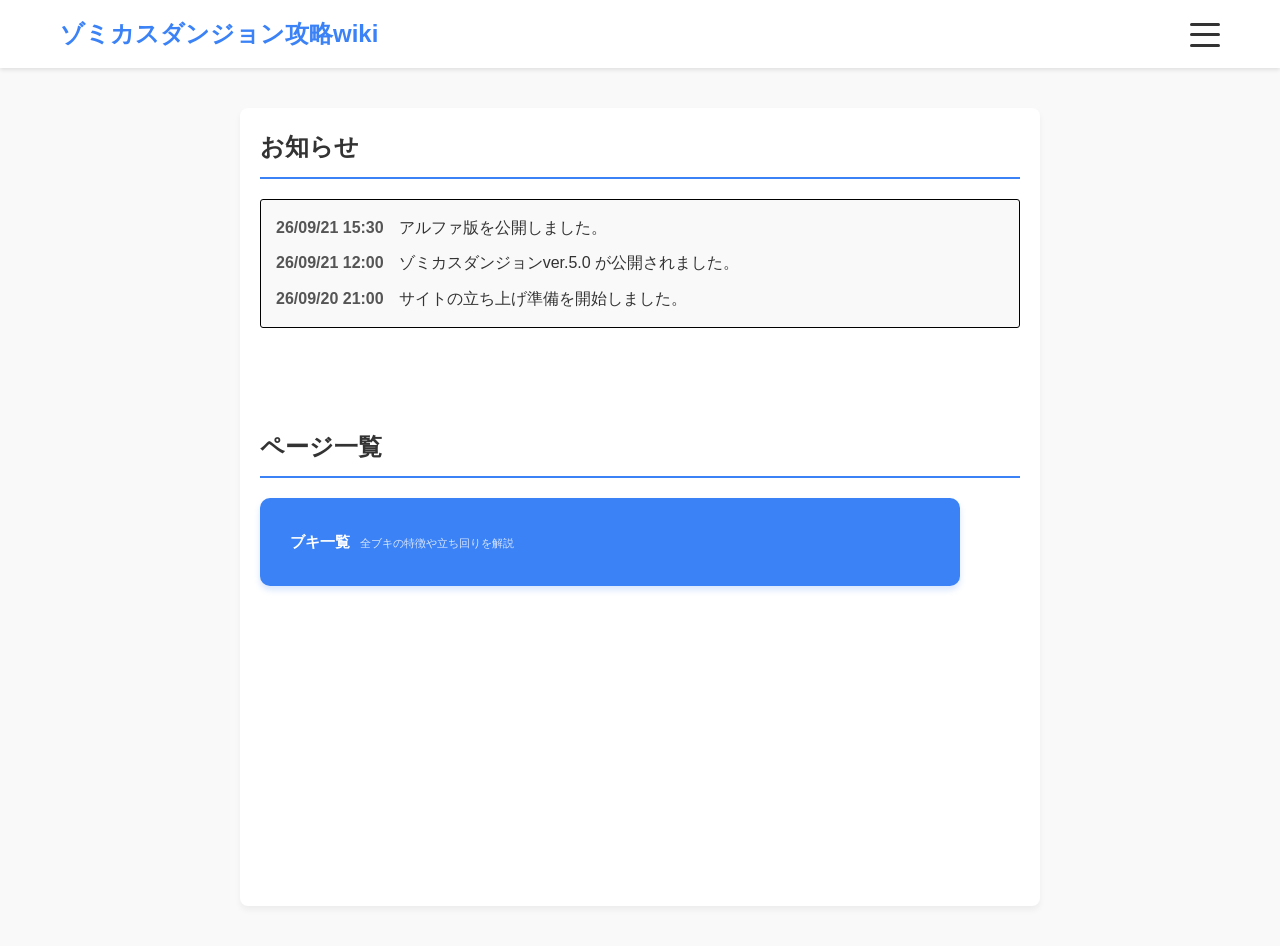
==== index.html @ d95a2750 "Add files via upload" ====
<!DOCTYPE html>
<html lang="ja">
<head>
    <meta charset="UTF-8">
    <meta name="viewport" content="width=device-width, initial-scale=1.0">
    <title>トップ-ゾミウィキ@ゾミカスダンジョン攻略wiki</title>
    <!-- cssファイル読み込み -->
    <link rel="stylesheet" href="style.css">
</head>
<body>

    <!-- ヘッダー -->
    <header class="site-header">
        <div class="header-container">
            <!-- タイトルロゴをトップページへリンクする-->
            <a href="index.html" class="logo">ゾミカスダンジョン攻略wiki</a>
            
            <!-- ハンバーガーボタン -->
            <button class="hamburger" id="js-hamburger" aria-label="メニューを開閉する">
                <span></span>
                <span></span>
                <span></span>
            </button>

            <!-- ナビゲーションメニュー -->
            <nav class="nav-menu" id="js-nav-menu">
                <ul>
                    <!-- メニューの各リンク先 -->
                    <li><a href="index.html">トップ</a></li>
                    <li><a href="strategy.html">ダンジョン攻略</a></li>
                    <li><a href="weapon.html">ブキ一覧</a></li>
                    <li><a href="enemy_dictionary.html">ザコ敵図鑑</a></li>
                    <li><a href="boss_dictionary.html">ボス図鑑</a></li>
                </ul>
            </nav>
        </div>
    </header>

    <!-- メインコンテンツ -->
    <main class="main-content">
        <section id="section-news" style="margin-bottom: 100px;">
            <h1>お知らせ</h1>
            <div class="news-box">
                <dl class="news-list">
                    <dt>26/09/21 15:30</dt>
                    <dd>アルファ版を公開しました。</dd>

                    <dt>26/09/21 12:00</dt>
                    <dd>ゾミカスダンジョンver.5.0 が公開されました。</dd>

                    <dt>26/09/20 21:00</dt>
                    <dd>サイトの立ち上げ準備を開始しました。</dd>
                </dl>
            </div>
        </section>

        <section id="section-hero" style="margin-bottom: 300px;">
            <h1>ページ一覧</h1>
            <a href="weapon.html" class="btn btn-text">
                <span class="main-text">ブキ一覧</span>
                <span class="sub-text">全ブキの特徴や立ち回りを解説</span>
            </a>
        </section>
    </main>

    <!-- jsファイル読み込み -->
    <script src="script.js"></script>
</body>
</html>
---- style.css ----
/* 全体のリセット及び基本設定 */
* {
    margin: 0;
    padding: 0;
    box-sizing: border-box;
}
html {
  scroll-behavior: smooth;
  scroll-padding-top: 70px;
}
body {
    font-family: 'Helvetica Neue', Arial, sans-serif;
    line-height: 1.6;
    color: #333;
    background-color: #f9f9f9;
}

/* ヘッダー全体のスタイル */
.site-header {
    background-color: #ffffff;
    box-shadow: 0 2px 4px rgba(0,0,0,0.1);
    position: sticky;
    top: 0;
    z-index: 100;
}
.header-container {
    max-width: 1200px;
    margin: 0 auto;
    padding: 15px 20px;
    display: flex;
    justify-content: space-between;
    align-items: center;
    position: relative;
}
/* サイトロゴのスタイル */
.logo {
    font-size: 24px;
    font-weight: bold;
    color: #3b82f6;
    text-decoration: none;
    transition: opacity 0.2s;
}
.logo:hover {
  opacity: 0.7;
}

/* 三本線ボタンのスタイル */
.hamburger {
    display: block;
    position: relative;
    width: 30px;
    height: 25px;
    background: none;
    border: none;
    cursor: pointer;
    z-index: 110;
}
/* 三本線の共通設定 */
.hamburger span {
    display: block;
    position: absolute;
    width: 100%;
    height: 3px;
    background-color: #333;
    border-radius: 2px;
    transition: all 0.3s ease-in-out;
}
/* 各線の位置調整 */
.hamburger span:nth-child(1) { top: 1px; }
.hamburger span:nth-child(2) { top: 11px; }
.hamburger span:nth-child(3) { top: 22px; }

/* ボタンを押した時の「×」アニメーション */
.hamburger.is-active span:nth-child(1) {
    transform: translateY(11px) rotate(45deg);
}
.hamburger.is-active span:nth-child(2) {
    opacity: 0;
}
.hamburger.is-active span:nth-child(3) {
    transform: translateY(-11px) rotate(-45deg);
}

/* ナビゲーションメニュー */
.nav-menu {
    position: absolute;
    top: 65px;
    right: 20px;
    width: 200px;
    background-color: #ffffff;
    border-radius: 6px;
    box-shadow: 0 4px 12px rgba(0,0,0,0.15); /* 浮き出て見える影 */
    border: 1px solid #eee;
    padding: 10px 0;
    z-index: 100;
    
    /* 初期状態は非表示（ふわっと出すための設定） */
    opacity: 0;
    visibility: hidden;
    transform: translateY(-10px); /* 少し上から落ちてくる効果 */
    transition: all 0.3s ease;
}

/* メニューを開いた時 (activeクラスがついた時) */
.nav-menu.is-active {
    opacity: 1;
    visibility: visible;
    transform: translateY(0);
}

.nav-menu ul {
    list-style: none;
}
.nav-menu li {
    width: 100%;
}
.nav-menu a {
    display: block;
    text-decoration: none;
    color: #444;
    font-size: 16px;
    font-weight: 500;
    padding: 12px 20px;
    transition: background-color 0.2s, color 0.2s;
}
.nav-menu a:hover {
    background-color: #f0f6ff;
    color: #3b82f6;
}

/* メインコンテンツのスタイル */
.main-content {
    max-width: 800px;
    margin: 40px auto;
    padding: 20px;
    background-color: #ffffff;
    border-radius: 8px;
    box-shadow: 0 4px 6px rgba(0,0,0,0.05);
}
h1 {
    margin-bottom: 20px;
    border-bottom: 2px solid #3b82f6;
    padding-bottom: 10px;
}
p {
    margin-bottom: 15px;
}
/*ボタンのスタイル*/
.btn {
    display: block;
    width: 700px;
    padding: 32px 0;
    background-color: #3b82f6;
    color: #ffffff;
    text-decoration: none;
    font-weight: bold;
    border-radius: 10px;
    box-shadow: 0 4px 6px rgba(59, 130, 246, 0.2);
    transition: all 0.2s ease;
    cursor: pointer;
    text-align: left;
    padding-left: 30px;
}
.btn:hover {
    background-color: #2563eb; /* 背景色を少し濃い青にする */
    transform: translateY(-2px);
    box-shadow: 0 6px 12px rgba(59, 130, 246, 0.3);
}

/*ボタンがクリックされた時の動き*/
.btn:active {
    transform: translateY(0);  /* 押したときに元の高さに戻る */
    box-shadow: 0 2px 4px rgba(59, 130, 246, 0.2); /* 影を薄くする */
}
/*ボタン内のテキストの詳細設定*/
.btn-text {
    display: inline-flex;
    align-items: baseline;
    gap: 10px;
    white-space: nowrap;
}
.main-text {
    font-size: 15px;
    font-weight: 700;
}
.sub-text {
    font-size: 11px;
    font-weight: normal;
    opacity: 0.8;
    margin-top: 2px;
}
/*トップページのお知らせのスタイル*/
.news-box {
    max-height: 200px;
    overflow-y: auto;
    border: 1px solid #000;
    padding: 15px;
    background-color: #f9f9f9;
    border-radius: 3px;
}
.news-list {
    margin: 0;
    padding: 0;
    display: grid;
    grid-template-columns: auto 1fr;
    gap: 10px 15px;
}
.news-list dt {
    font-weight: bold;
    color: #555;
    white-spaec: nowrap;
}
.news-list dd {
    margin: 0;
    color: #333;
}
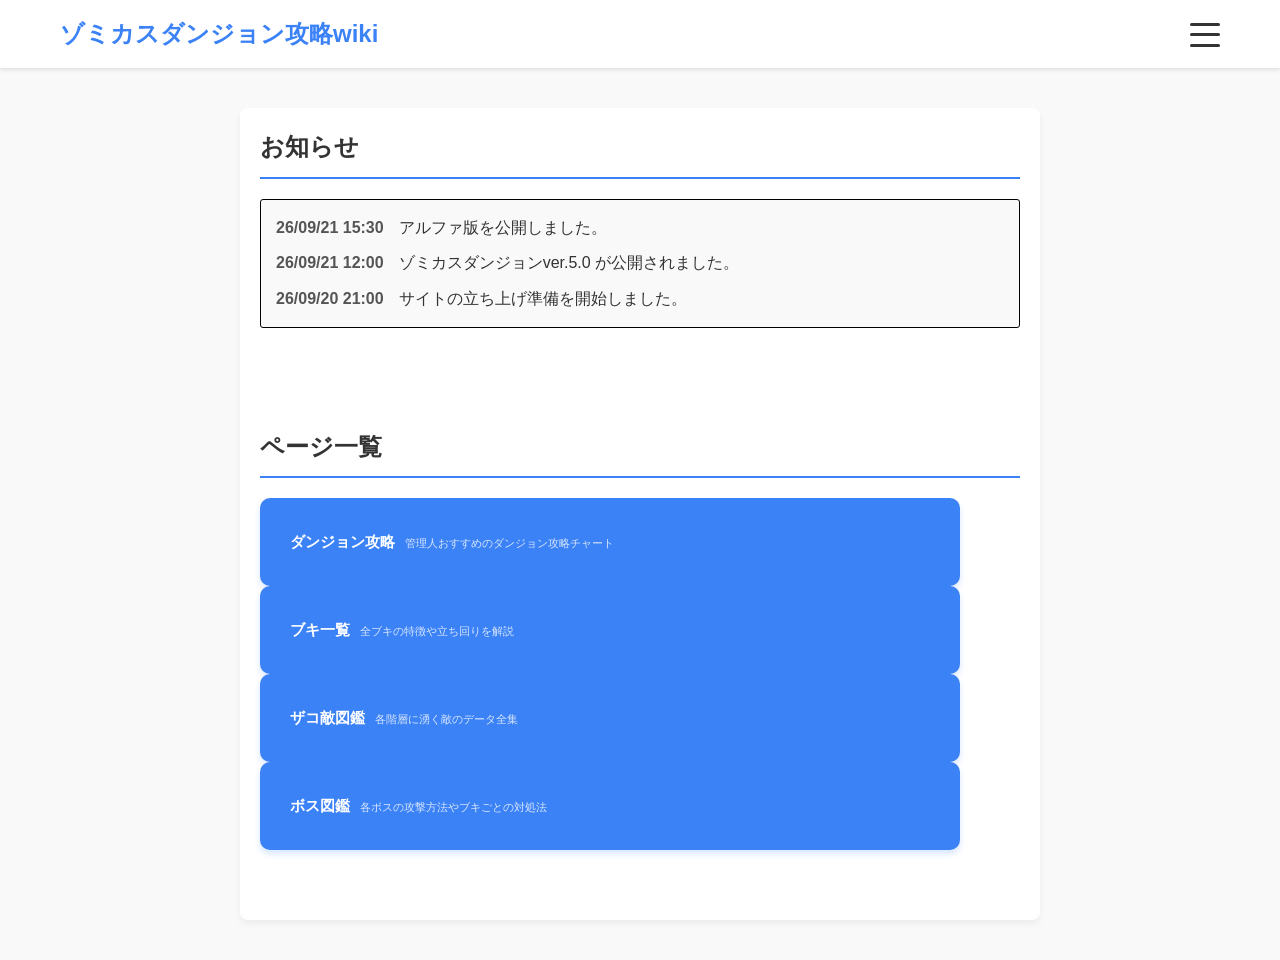
==== commit 0af8db4a: "Add files via upload" ====
--- a/index.html
+++ b/index.html
@@ -54,11 +54,26 @@
             </div>
         </section>
 
-        <section id="section-hero" style="margin-bottom: 300px;">
+        <section id="section-hero" style="margin-bottom: 50px;">
             <h1>ページ一覧</h1>
+            <a href="strategy.html" class="btn btn-text">
+                <span class="main-text">ダンジョン攻略</span>
+                <span class="sub-text">管理人おすすめのダンジョン攻略チャート</span>
+            </a>
+
             <a href="weapon.html" class="btn btn-text">
                 <span class="main-text">ブキ一覧</span>
                 <span class="sub-text">全ブキの特徴や立ち回りを解説</span>
+            </a>
+            
+            <a href="enemy_dictionary.html" class="btn btn-text">
+                <span class="main-text">ザコ敵図鑑</span>
+                <span class="sub-text">各階層に湧く敵のデータ全集</span>
+            </a>
+            
+            <a href="boss_dictionary.html" class="btn btn-text">
+                <span class="main-text">ボス図鑑</span>
+                <span class="sub-text">各ボスの攻撃方法やブキごとの対処法</span>
             </a>
         </section>
     </main>
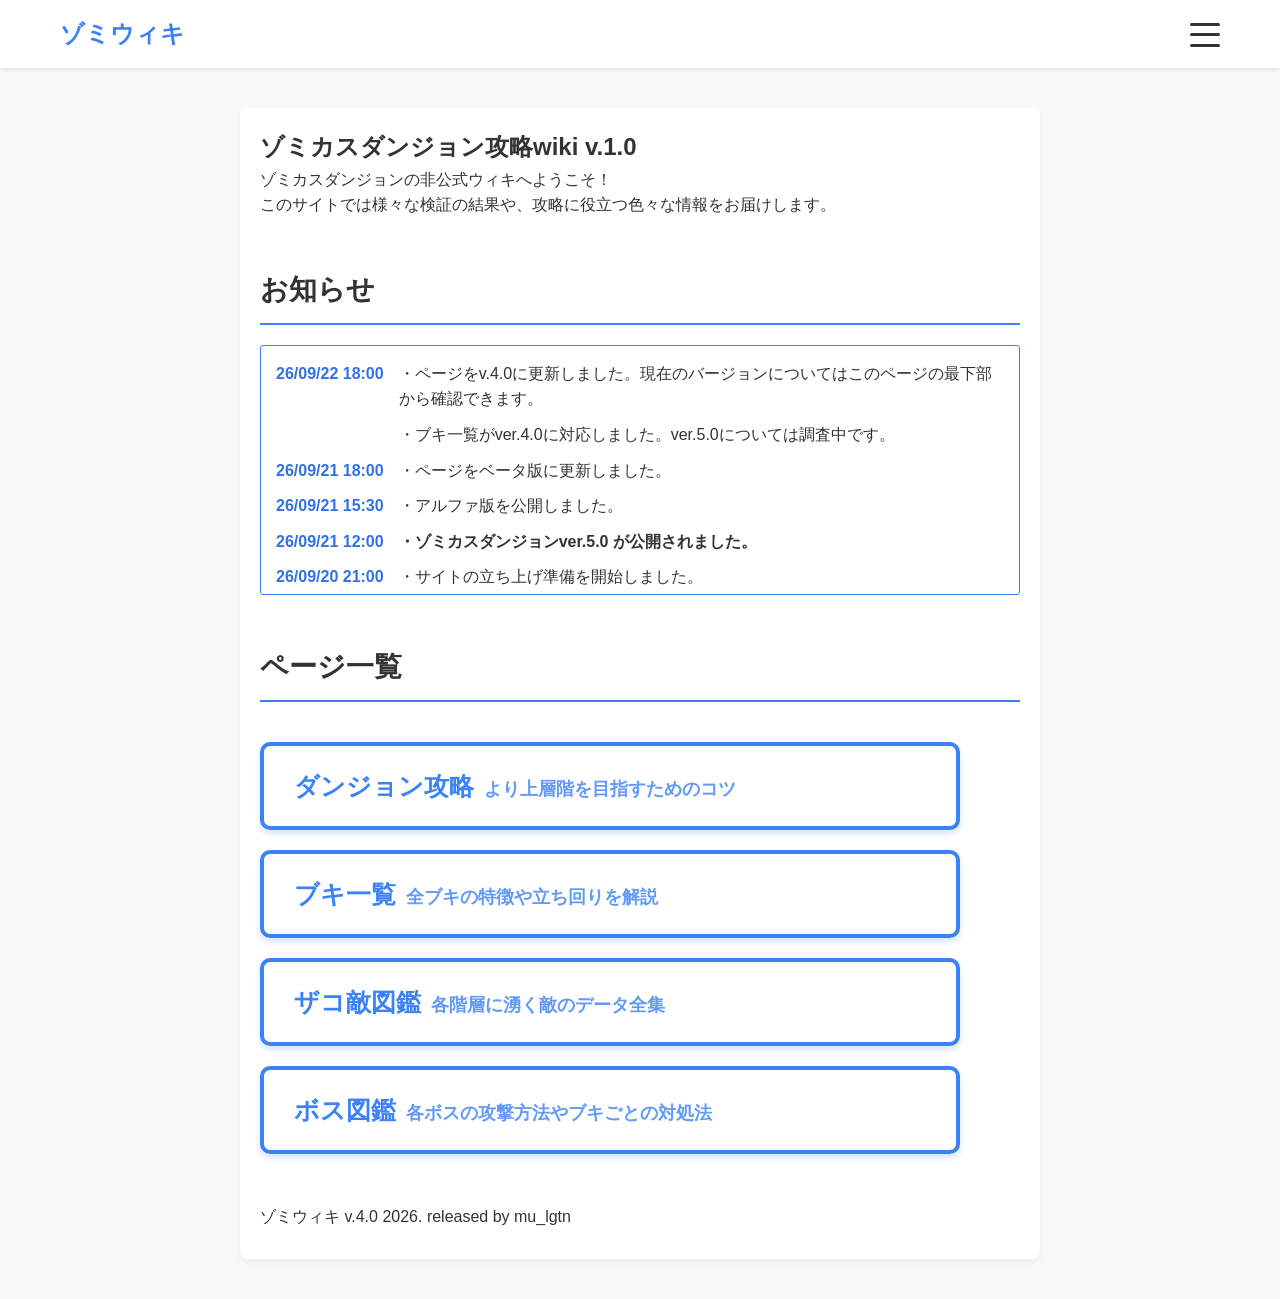
==== commit 9ec8442f: "Add files via upload" ====
--- a/index.html
+++ b/index.html
@@ -13,10 +13,10 @@
     <header class="site-header">
         <div class="header-container">
             <!-- タイトルロゴをトップページへリンクする-->
-            <a href="index.html" class="logo">ゾミカスダンジョン攻略wiki</a>
+            <a href="index.html" class="logo">ゾミウィキ</a>
             
             <!-- ハンバーガーボタン -->
-            <button class="hamburger" id="js-hamburger" aria-label="メニューを開閉する">
+            <button class="hamburger" id="js-hamburger">
                 <span></span>
                 <span></span>
                 <span></span>
@@ -38,27 +38,39 @@
 
     <!-- メインコンテンツ -->
     <main class="main-content">
-        <section id="section-news" style="margin-bottom: 100px;">
-            <h1>お知らせ</h1>
+        <section id="section-title" style="margin-bottom: 50px;">
+            <h1>ゾミカスダンジョン攻略wiki v.1.0</h1>
+            <p>ゾミカスダンジョンの非公式ウィキへようこそ！<br>
+               このサイトでは様々な検証の結果や、攻略に役立つ色々な情報をお届けします。</p>
+        </section>
+        <section id="section-news" style="margin-bottom: 50px;">
+            <h2>お知らせ</h2>
             <div class="news-box">
                 <dl class="news-list">
+                    <dt>26/09/22 18:00</dt>
+                    <dd>・ページをv.4.0に更新しました。現在のバージョンについてはこのページの最下部から確認できます。</dd>
+                    <dd>・ブキ一覧がver.4.0に対応しました。ver.5.0については調査中です。</dd>
+
+                    <dt>26/09/21 18:00</dt>
+                    <dd>・ページをベータ版に更新しました。</dd>
+                    
                     <dt>26/09/21 15:30</dt>
-                    <dd>アルファ版を公開しました。</dd>
+                    <dd>・アルファ版を公開しました。</dd>
 
                     <dt>26/09/21 12:00</dt>
-                    <dd>ゾミカスダンジョンver.5.0 が公開されました。</dd>
+                    <dd><strong>・ゾミカスダンジョンver.5.0 が公開されました。</strong></dd>
 
                     <dt>26/09/20 21:00</dt>
-                    <dd>サイトの立ち上げ準備を開始しました。</dd>
+                    <dd>・サイトの立ち上げ準備を開始しました。</dd>
                 </dl>
             </div>
         </section>
 
         <section id="section-hero" style="margin-bottom: 50px;">
-            <h1>ページ一覧</h1>
+            <h2>ページ一覧</h2>
             <a href="strategy.html" class="btn btn-text">
                 <span class="main-text">ダンジョン攻略</span>
-                <span class="sub-text">管理人おすすめのダンジョン攻略チャート</span>
+                <span class="sub-text">より上層階を目指すためのコツ</span>
             </a>
 
             <a href="weapon.html" class="btn btn-text">
@@ -76,6 +88,9 @@
                 <span class="sub-text">各ボスの攻撃方法やブキごとの対処法</span>
             </a>
         </section>
+        <div id="page-version">
+            <p>ゾミウィキ v.4.0   2026. released by mu_lgtn</p>
+        </div>
     </main>
 
     <!-- jsファイル読み込み -->
--- a/style.css
+++ b/style.css
@@ -137,32 +137,48 @@
     border-radius: 8px;
     box-shadow: 0 4px 6px rgba(0,0,0,0.05);
 }
-h1 {
+h2 {
+    font-size: 28px;
     margin-bottom: 20px;
     border-bottom: 2px solid #3b82f6;
     padding-bottom: 10px;
 }
 p {
-    margin-bottom: 15px;
+    margin-bottom: 10px;
 }
 /*ボタンのスタイル*/
+#section-hero {
+    display: flex;
+    flex-direction: column;
+    gap: 20px;
+}
 .btn {
     display: block;
     width: 700px;
-    padding: 32px 0;
-    background-color: #3b82f6;
-    color: #ffffff;
-    text-decoration: none;
-    font-weight: bold;
+    padding: 20px 0;
+    padding-left: 30px;
+    background-color: transparent;
+    color: #3b82f6;
+    text-decoration: none;
+    font-weight: bold;
+    border: 4px solid #3b82f6;
     border-radius: 10px;
     box-shadow: 0 4px 6px rgba(59, 130, 246, 0.2);
     transition: all 0.2s ease;
     cursor: pointer;
     text-align: left;
-    padding-left: 30px;
+}
+@media (max-width: 768px) {
+    .btn {
+        display: flex;
+        flex-direction: column;
+        width: 350px;
+        padding-left: 20px;
+    }
 }
 .btn:hover {
-    background-color: #2563eb; /* 背景色を少し濃い青にする */
+    color: #ffffff;
+    background-color: #66a0f6;
     transform: translateY(-2px);
     box-shadow: 0 6px 12px rgba(59, 130, 246, 0.3);
 }
@@ -180,37 +196,177 @@
     white-space: nowrap;
 }
 .main-text {
-    font-size: 15px;
+    font-size: 25px;
     font-weight: 700;
 }
 .sub-text {
-    font-size: 11px;
-    font-weight: normal;
+    font-size: 18px;
+    font-weight: bold;
     opacity: 0.8;
     margin-top: 2px;
 }
 /*トップページのお知らせのスタイル*/
 .news-box {
-    max-height: 200px;
+    max-height: 250px;
     overflow-y: auto;
-    border: 1px solid #000;
+    border: 1px solid #3b82f6;
     padding: 15px;
-    background-color: #f9f9f9;
     border-radius: 3px;
 }
 .news-list {
     margin: 0;
     padding: 0;
     display: grid;
-    grid-template-columns: auto 1fr;
+    grid-template-columns: max-content 1fr;
     gap: 10px 15px;
 }
 .news-list dt {
     font-weight: bold;
-    color: #555;
-    white-spaec: nowrap;
+    color: #3072e6;
+    white-space: nowrap;
+    grid-column: 1;
 }
 .news-list dd {
     margin: 0;
     color: #333;
+    grid-column: 2;
+}
+/*ブキページ目次(リンク一覧)のスタイル*/
+.weapon-toc {
+    background-color: #f0f6ff;
+    border: 1px solid #dbeafe;
+    border-radius: 6px;
+    padding: 20px;
+    margin-bottom: 30px;
+}
+.weapon-anchor ul {
+    list-style-type: none;
+    padding-left: 5px;
+}
+.weapon-anchor li {
+    margin-bottom: 8px;
+}
+.weapon-anchor li::before {
+    content: "▶";
+    color: #3b82f6;
+    font-size: 12px;
+    margin-right: 8px;
+}
+.weapon-anchor a {
+    color: #2563eb;
+    text-decoration: none;
+    font-weight: 500;
+}
+.weapon-anchor a:hover {
+    text-decoration: underline;
+    color: #1d4ed8;
+}
+/*ブキテーブルのスタイル*/
+.table-wrapper {
+    overflow-x: auto; /* スマホ時の横スクロール対策 */
+    margin-bottom: 40px;
+    border: 1px solid #e5e7eb;
+    border-radius: 6px;
+}
+.weapon-table {
+    width: 100%;
+    border-collapse: collapse;
+    font-size: 15px;
+    text-align: center;
+    min-width: 500px;
+    table-layout: fixed;
+}
+.weapon-table th:nth-child(1),
+.weapon-table td:nth-child(1) {
+    width: 31%; /* 名称 */
+}
+.weapon-table th:nth-child(2),
+.weapon-table td:nth-child(2) {
+    width: 23%; /* 攻撃力 */
+}
+.weapon-table th:nth-child(3),
+.weapon-table td:nth-child(3) {
+    width: 23%; /* 連射力 */
+}
+.weapon-table th:nth-child(4),
+.weapon-table td:nth-child(4) {
+    width: 23%; /* 射程・範囲 */
+}
+.weapon-table th,
+.weapon-table td {
+    padding: 12px 15px;
+    border-bottom: 1px solid #e5e7eb;
+}
+.weapon-table th {
+    background-color: #f3f4f6;
+    color: #4b5563;
+    font-weight: 600;
+}
+.weapon-table tbody tr:hover {
+    background-color: #f8fafc;
+}
+.weapon-table a {
+    color: #2563eb;
+    font-weight: bold;
+}
+.weapon-table a:hover {
+    text-decoration: underline;
+}
+@media (max-width: 768px) {
+    .weapon-table {
+        min-width: auto;
+        font-size: 14px;
+    }
+    .weapon-table th,
+    .weapon-table td {
+        padding: 8px 8px;
+    }
+    .weapon-table th:nth-child(1),
+    .weapon-table td:nth-child(1) {
+        width: 40%; /* 名称 */
+    }
+    .weapon-table th:nth-child(2),
+    .weapon-table td:nth-child(2) {
+        width: 20%; /* 攻撃力 */
+    }
+    .weapon-table th:nth-child(3),
+    .weapon-table td:nth-child(3) {
+        width: 20%; /* 連射力 */
+    }
+    .weapon-table th:nth-child(4),
+    .weapon-table td:nth-child(4) {
+        width: 20%; /* 射程・範囲 */
+    }
+}
+/*ブキカードのスタイル*/
+.weapon-card {
+    background-color: #ffffff;
+    border: 1px solid #e5e7eb;
+    border-radius: 6px;
+    padding: 20px;
+    margin-bottom: 25px;
+    box-shadow: 0 2px 4px rgba(0,0,0,0.02);
+}
+.weapon-card h3 {
+    font-size: 20px;
+    color: #1f2937;
+    border-left: 4px solid #3b82f6;
+    padding-left: 10px;
+    margin-bottom: 15px;
+}
+.weapon-info p {
+    margin-bottom: 8px;
+    font-size: 15px;
+}
+.back-to-top {
+    text-align: right;
+    margin-top: 15px;
+    font-size: 13px;
+}
+.back-to-top a {
+    color: #9ca3af;
+    text-decoration: none;
+}
+.back-to-top a:hover {
+    color: #3b82f6;
 }
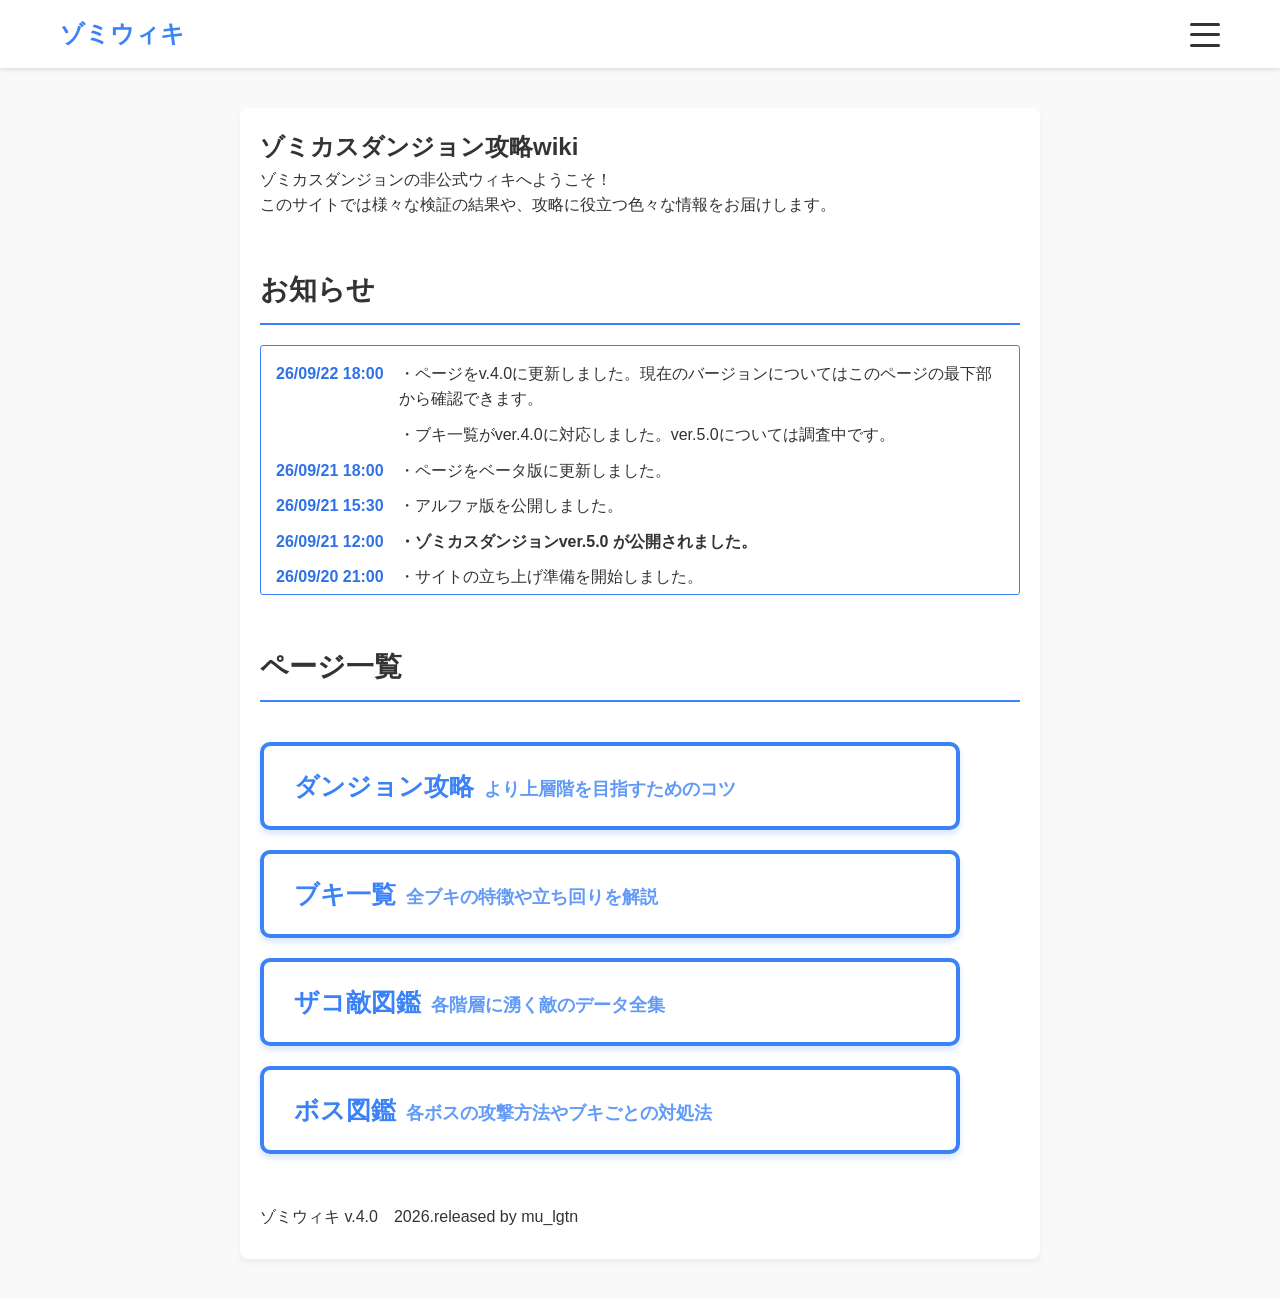
==== commit 5e66c82f: "Add files via upload" ====
--- a/index.html
+++ b/index.html
@@ -39,7 +39,7 @@
     <!-- メインコンテンツ -->
     <main class="main-content">
         <section id="section-title" style="margin-bottom: 50px;">
-            <h1>ゾミカスダンジョン攻略wiki v.1.0</h1>
+            <h1>ゾミカスダンジョン攻略wiki</h1>
             <p>ゾミカスダンジョンの非公式ウィキへようこそ！<br>
                このサイトでは様々な検証の結果や、攻略に役立つ色々な情報をお届けします。</p>
         </section>
@@ -89,7 +89,7 @@
             </a>
         </section>
         <div id="page-version">
-            <p>ゾミウィキ v.4.0   2026. released by mu_lgtn</p>
+            <p>ゾミウィキ v.4.0&emsp;2026.released by mu_lgtn</p>
         </div>
     </main>
 
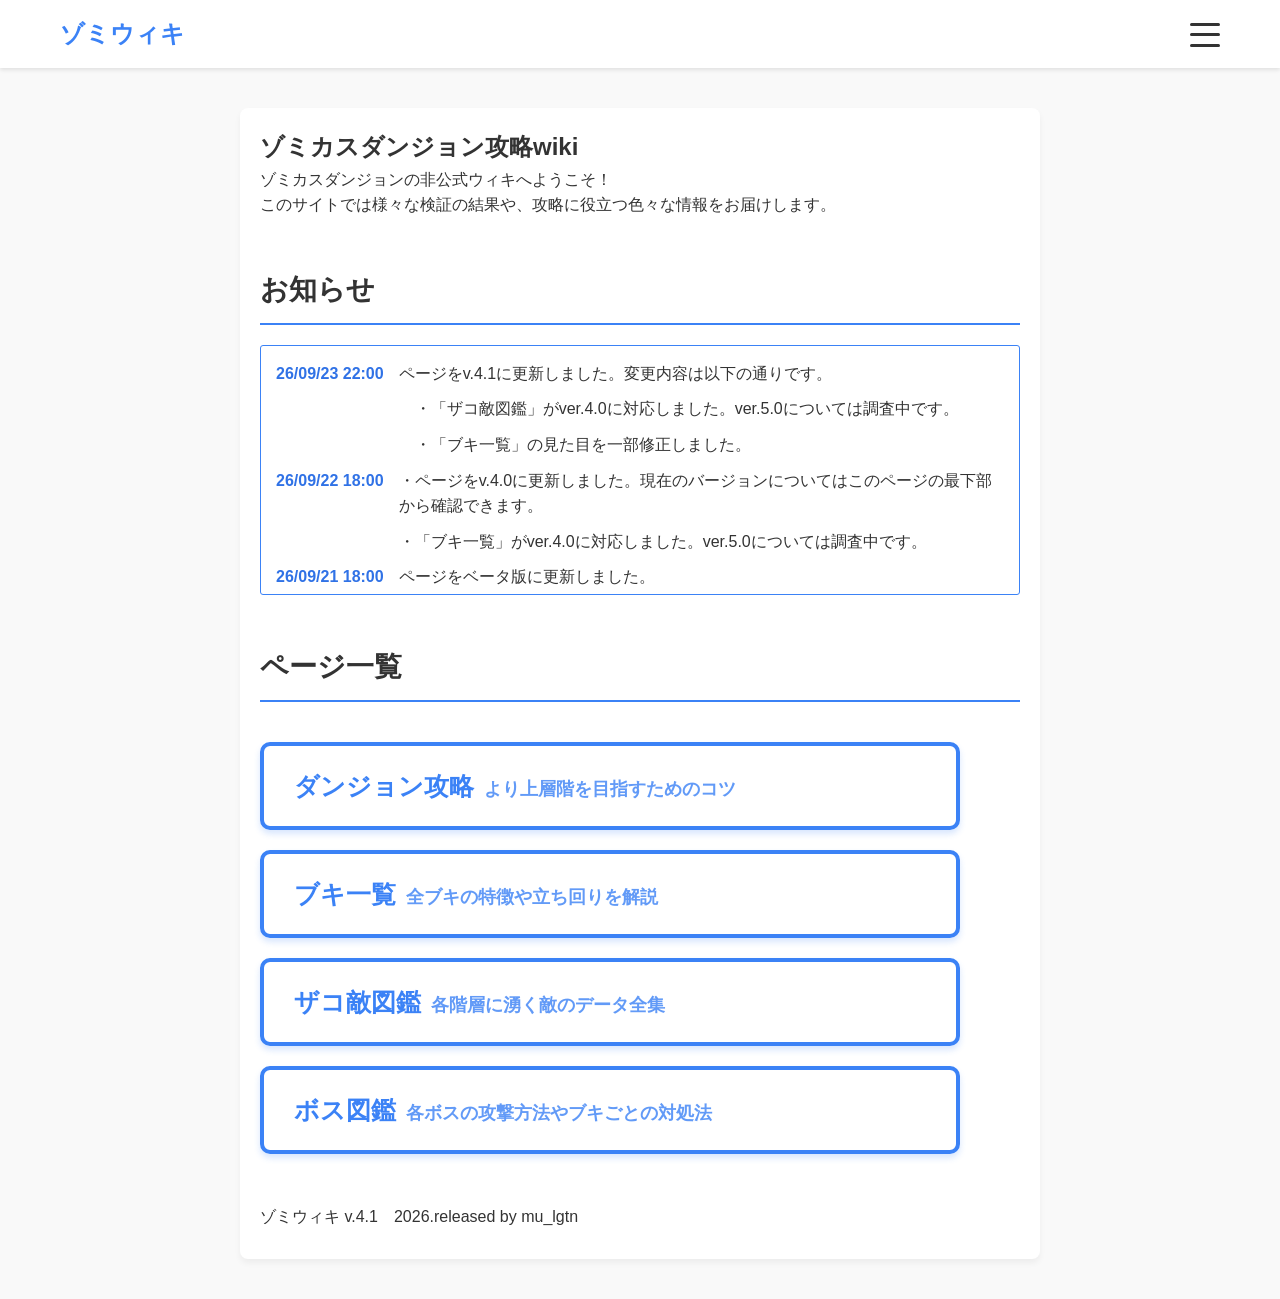
==== commit 7bebebe3: "Add files via upload" ====
--- a/index.html
+++ b/index.html
@@ -47,21 +47,26 @@
             <h2>お知らせ</h2>
             <div class="news-box">
                 <dl class="news-list">
+                    <dt>26/09/23 22:00</dt>
+                    <dd>ページをv.4.1に更新しました。変更内容は以下の通りです。</dd>
+                    <dd>&emsp;・「ザコ敵図鑑」がver.4.0に対応しました。ver.5.0については調査中です。</dd>
+                    <dd>&emsp;・「ブキ一覧」の見た目を一部修正しました。</dd>
+                    
                     <dt>26/09/22 18:00</dt>
                     <dd>・ページをv.4.0に更新しました。現在のバージョンについてはこのページの最下部から確認できます。</dd>
-                    <dd>・ブキ一覧がver.4.0に対応しました。ver.5.0については調査中です。</dd>
+                    <dd>・「ブキ一覧」がver.4.0に対応しました。ver.5.0については調査中です。</dd>
 
                     <dt>26/09/21 18:00</dt>
-                    <dd>・ページをベータ版に更新しました。</dd>
+                    <dd>ページをベータ版に更新しました。</dd>
                     
                     <dt>26/09/21 15:30</dt>
-                    <dd>・アルファ版を公開しました。</dd>
+                    <dd>アルファ版を公開しました。</dd>
 
                     <dt>26/09/21 12:00</dt>
-                    <dd><strong>・ゾミカスダンジョンver.5.0 が公開されました。</strong></dd>
+                    <dd><strong>ゾミカスダンジョンver.5.0 が公開されました。</strong></dd>
 
                     <dt>26/09/20 21:00</dt>
-                    <dd>・サイトの立ち上げ準備を開始しました。</dd>
+                    <dd>サイトの立ち上げ準備を開始しました。</dd>
                 </dl>
             </div>
         </section>
@@ -89,7 +94,7 @@
             </a>
         </section>
         <div id="page-version">
-            <p>ゾミウィキ v.4.0&emsp;2026.released by mu_lgtn</p>
+            <p>ゾミウィキ v.4.1&emsp;2026.released by mu_lgtn</p>
         </div>
     </main>
 
--- a/style.css
+++ b/style.css
@@ -232,32 +232,32 @@
     grid-column: 2;
 }
 /*ブキページ目次(リンク一覧)のスタイル*/
-.weapon-toc {
+.weapon-anchor {
     background-color: #f0f6ff;
     border: 1px solid #dbeafe;
     border-radius: 6px;
     padding: 20px;
     margin-bottom: 30px;
 }
-.weapon-anchor ul {
+.section-anchor ul {
     list-style-type: none;
     padding-left: 5px;
 }
-.weapon-anchor li {
+.section-anchor li {
     margin-bottom: 8px;
 }
-.weapon-anchor li::before {
+.section-anchor li::before {
     content: "▶";
     color: #3b82f6;
     font-size: 12px;
     margin-right: 8px;
 }
-.weapon-anchor a {
+.section-anchor a {
     color: #2563eb;
     text-decoration: none;
     font-weight: 500;
 }
-.weapon-anchor a:hover {
+.section-anchor a:hover {
     text-decoration: underline;
     color: #1d4ed8;
 }
@@ -323,23 +323,23 @@
     }
     .weapon-table th:nth-child(1),
     .weapon-table td:nth-child(1) {
-        width: 40%; /* 名称 */
+        width: 34%; /* 名称 */
     }
     .weapon-table th:nth-child(2),
     .weapon-table td:nth-child(2) {
-        width: 20%; /* 攻撃力 */
+        width: 22%; /* 攻撃力 */
     }
     .weapon-table th:nth-child(3),
     .weapon-table td:nth-child(3) {
-        width: 20%; /* 連射力 */
+        width: 22%; /* 連射力 */
     }
     .weapon-table th:nth-child(4),
     .weapon-table td:nth-child(4) {
-        width: 20%; /* 射程・範囲 */
+        width: 22%; /* 射程・範囲 */
     }
 }
 /*ブキカードのスタイル*/
-.weapon-card {
+.section-card {
     background-color: #ffffff;
     border: 1px solid #e5e7eb;
     border-radius: 6px;
@@ -347,14 +347,14 @@
     margin-bottom: 25px;
     box-shadow: 0 2px 4px rgba(0,0,0,0.02);
 }
-.weapon-card h3 {
+.section-card h3 {
     font-size: 20px;
     color: #1f2937;
     border-left: 4px solid #3b82f6;
     padding-left: 10px;
     margin-bottom: 15px;
 }
-.weapon-info p {
+.section-info p {
     margin-bottom: 8px;
     font-size: 15px;
 }
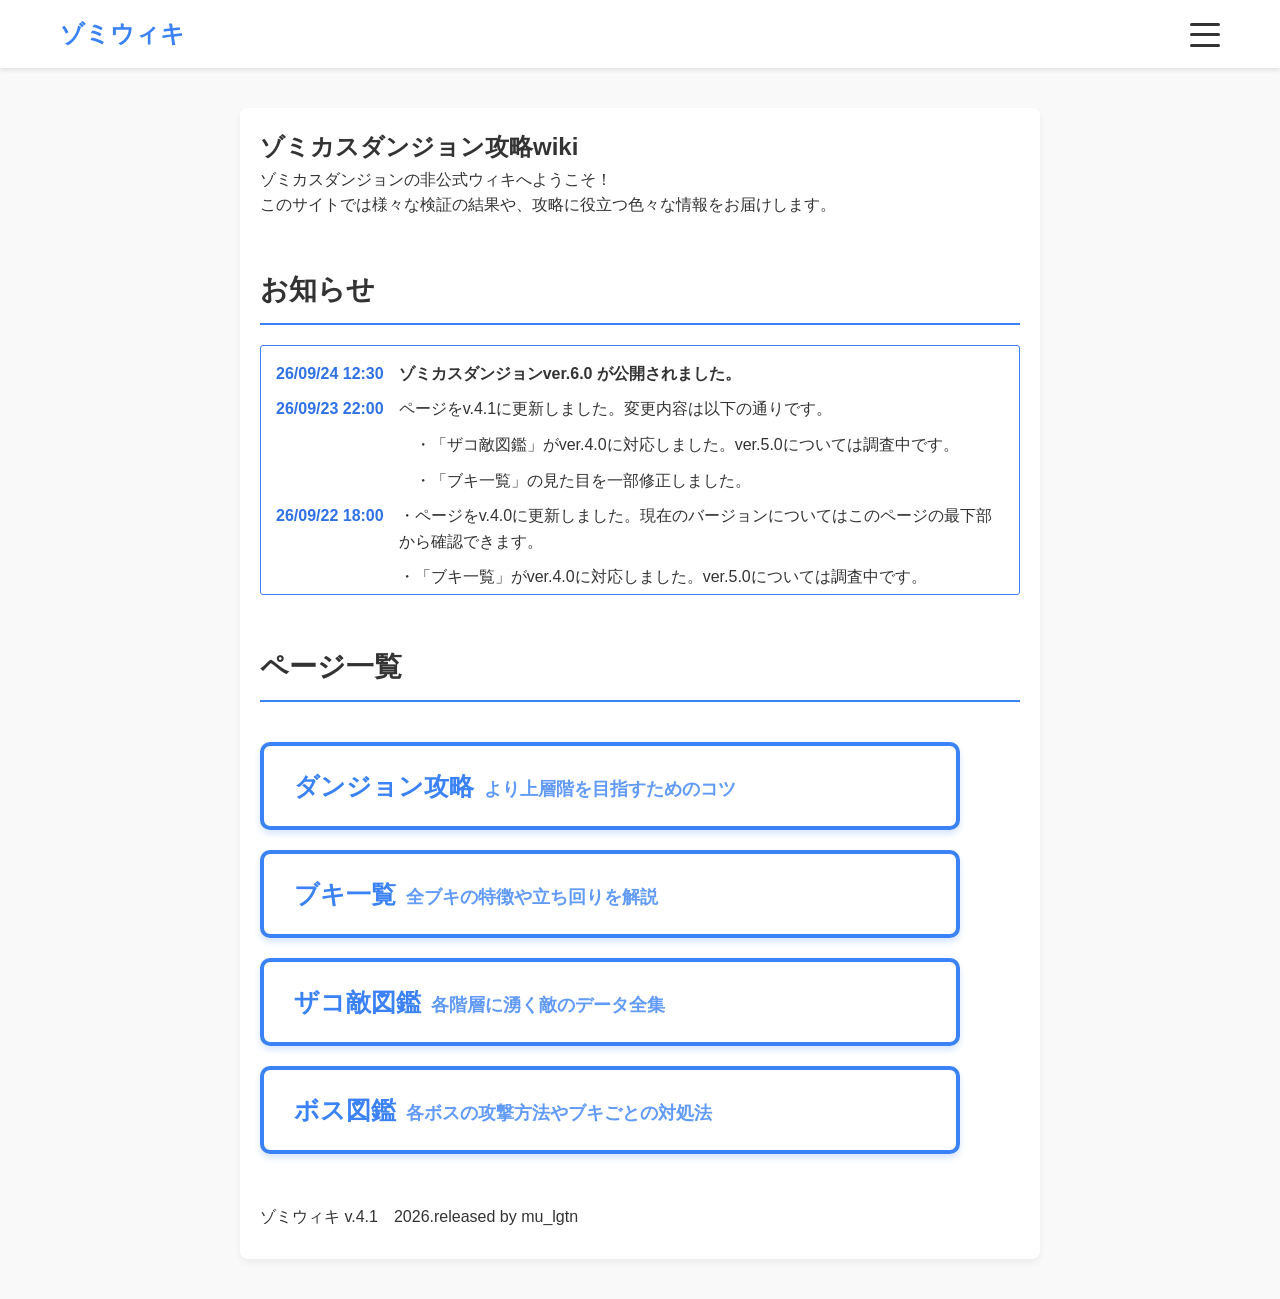
==== commit 810acfd2: "Update index.html" ====
--- a/index.html
+++ b/index.html
@@ -47,6 +47,8 @@
             <h2>お知らせ</h2>
             <div class="news-box">
                 <dl class="news-list">
+                    <dt>26/09/24 12:30</dt>
+                    <dd><strong>ゾミカスダンジョンver.6.0 が公開されました。</strong></dd>
                     <dt>26/09/23 22:00</dt>
                     <dd>ページをv.4.1に更新しました。変更内容は以下の通りです。</dd>
                     <dd>&emsp;・「ザコ敵図鑑」がver.4.0に対応しました。ver.5.0については調査中です。</dd>
